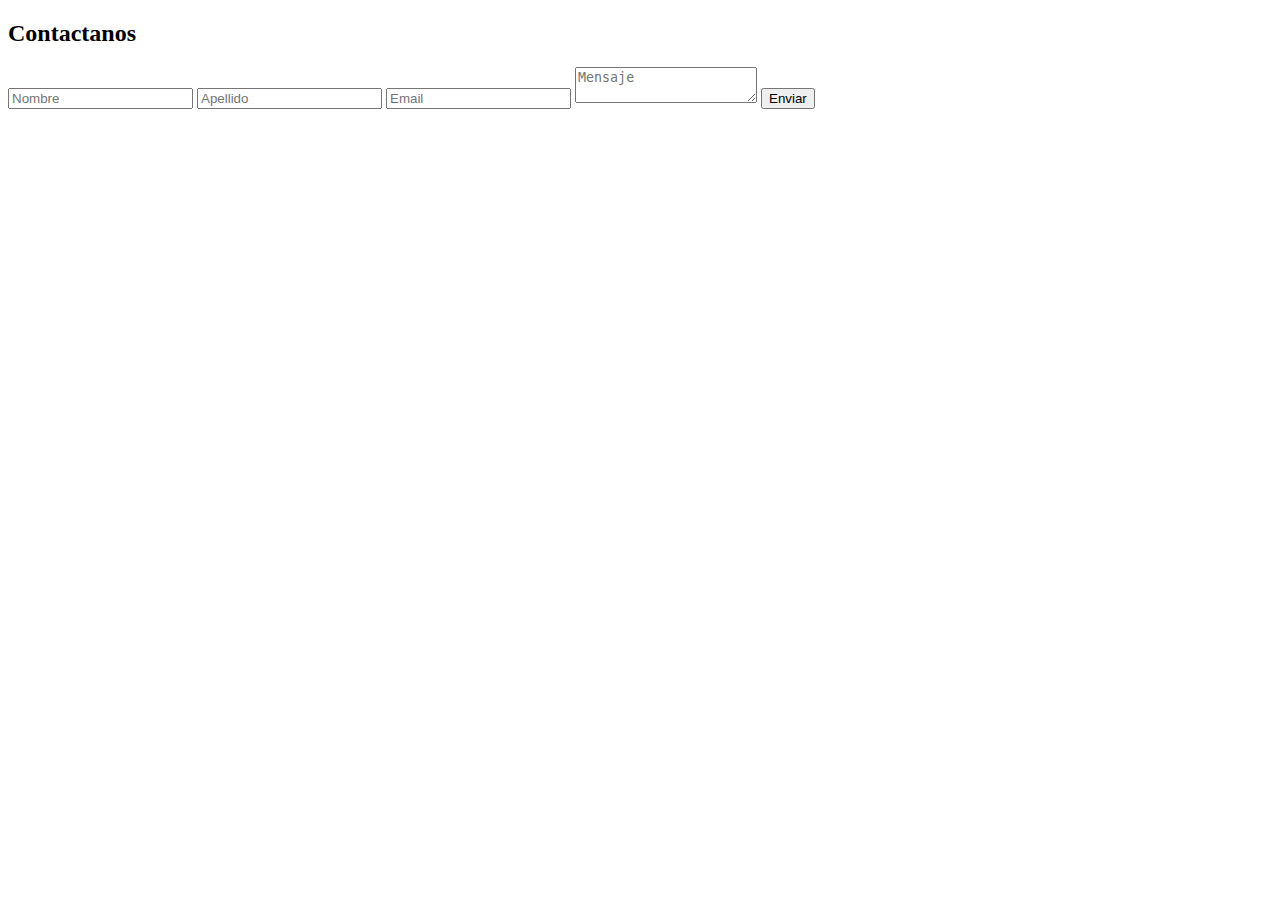
==== formulario.html @ 4119bd91 "Add files via upload" ====
<!DOCTYPE html>
<html lang="en">
<head>
    <meta charset="UTF-8">
    <meta http-equiv="X-UA-Compatible" content="IE=edge">
    <meta name="viewport" content="width=device-width, initial-scale=1.0">
    <title>Contacto</title>
    <link rel="icon" href= "/img/logo.ico">
    <link rel="preconnect" href="https://fonts.googleapis.com">
    <link href="https://fonts.googleapis.com/css2?family=Nunito+Sans:wght@200&display=swap" rel="stylesheet">
    <link rel="stylesheet" href="/css/styleform.css">
</head>

<body>

    <div class="container">
        <div class="caja-contacto">
            <div class="izq"></div>
            <div class="der">
                <h2>Contactanos</h2>
                <input type="text" class="field" placeholder="Nombre">
                <input type="text" class="field" placeholder="Apellido">
                <input type="text" class="field" id="email" placeholder="Email">
                <textarea class="field area" placeholder="Mensaje"></textarea>
                <button type="submit" class="btn" id="button">Enviar</button>
            </div>
        </div> 
    </div>

</body>

<script>
    let inputEmail = document.getElementById('email'); 
    let button = document.getElementById('button');
    button.addEventListener('click', (event)=>{
        event.preventDefault();
        validateEmail(inputEmail.value);
});

    function validateEmail(email){
        let expReg = /[a-z0-9!#$%&'*+/=?^_`{|}~-]+(?:\.[a-z0-9!#$%&'*+/=?^_`{|}~-]+)*@(?:[a-z0-9](?:[a-z0-9-]*[a-z0-9])?\.)+[a-z0-9](?:[a-z0-9-]*[a-z0-9])?/g;
    
        if(expReg.test(email) == true){
            inputEmail.style.border = '1px solid lightseagreen';
            button.onclick= location.reload();
        }else{
            inputEmail.style.border = '1px solid red';
        }
}
</script>

</html>
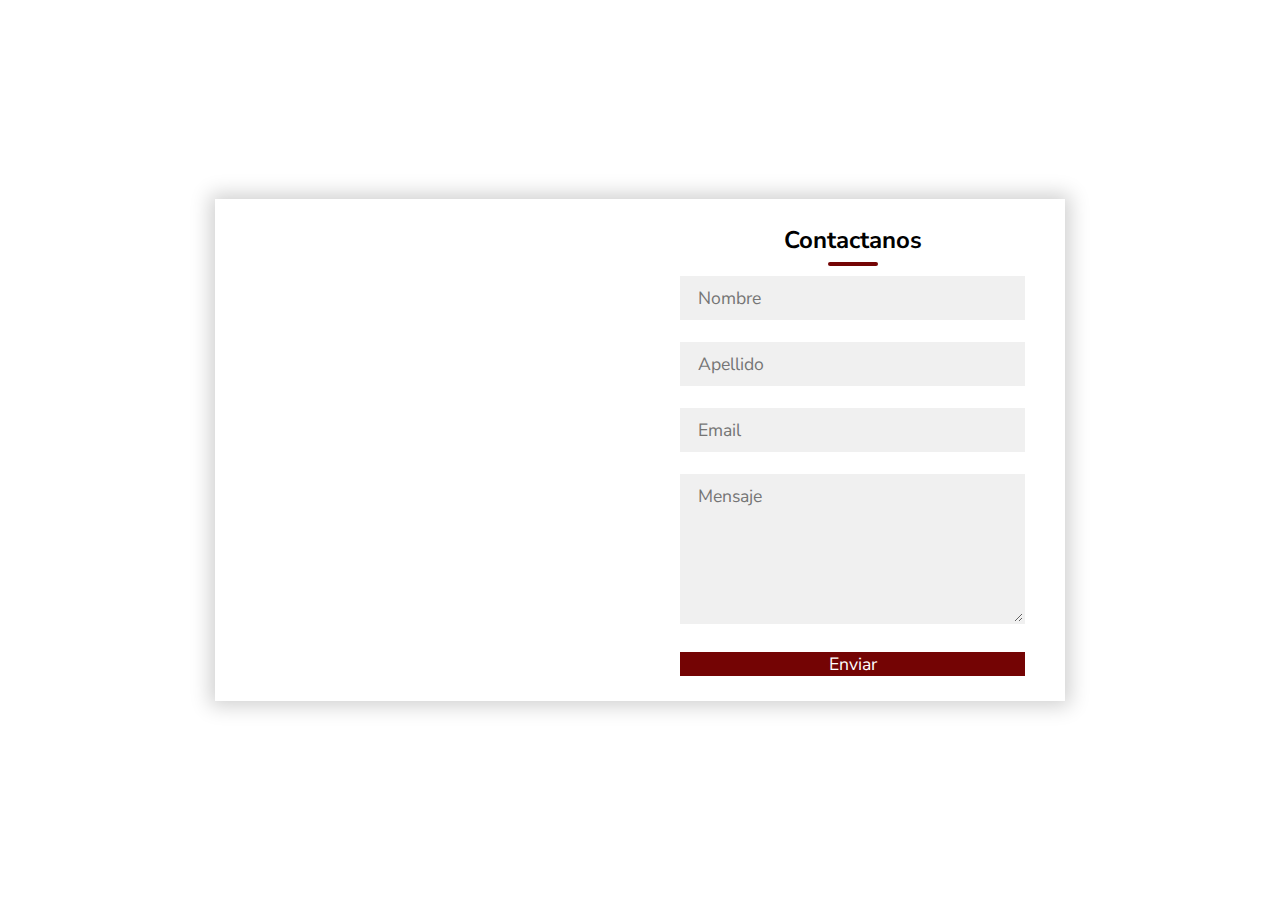
==== commit 39ef6182: "Update formulario.html" ====
--- a/formulario.html
+++ b/formulario.html
@@ -5,10 +5,10 @@
     <meta http-equiv="X-UA-Compatible" content="IE=edge">
     <meta name="viewport" content="width=device-width, initial-scale=1.0">
     <title>Contacto</title>
-    <link rel="icon" href= "/img/logo.ico">
+    <link rel="icon" href= "logo.ico">
     <link rel="preconnect" href="https://fonts.googleapis.com">
     <link href="https://fonts.googleapis.com/css2?family=Nunito+Sans:wght@200&display=swap" rel="stylesheet">
-    <link rel="stylesheet" href="/css/styleform.css">
+    <link rel="stylesheet" href="styleform.css">
 </head>
 
 <body>
@@ -49,4 +49,4 @@
 }
 </script>
 
-</html>+</html>
--- a/styleform.css
+++ b/styleform.css
@@ -0,0 +1,121 @@
+*{
+    font-family: 'Nunito Sans', sans-serif;
+    margin: 0;
+    padding: 0;
+    box-sizing: border-box;
+}
+
+body {
+    width: 100%;
+    height: 100vh;
+}
+
+.container {
+    position: relative;
+    display: flex;
+    justify-content: center;
+    align-items: center;
+    width: 100%;
+    height: 100%;
+    padding: 20px 100px;
+}
+
+.container:after {
+    content: "";
+    position: absolute;
+    left: 0;
+    top: 0;
+    width: 100%;
+    height: 100%;
+    background: url(/img/vinos.jpg) no-repeat center;
+    background-size: cover;
+    z-index: -1;
+    filter: blur(30px)
+}
+
+.caja-contacto {
+    max-width: 850px;
+    display: grid;
+    grid-template-columns: repeat(2, 1fr);
+    justify-content: center;
+    align-items: center;
+    text-align: center;
+    background-color: #fff;
+    box-shadow: 0px 0px 19px 5px rgba(0, 0, 0, 0.19);
+}
+
+.izq {
+    height: 100%;
+    background: url(/img/vinos.jpg) no-repeat center;
+    background-size: cover;
+}
+
+.der {
+    padding: 25px 40px;
+}
+
+h2 {
+    position: relative;
+    padding-bottom: 10px;
+    margin-bottom: 10px;
+}
+
+h2:after {
+    content: "";
+    position: absolute;
+    left: 50%;
+    bottom: 0;
+    height: 4px;
+    width: 50px;
+    border-radius: 2px;
+    background-color: #740404;
+    transform: translateX(-50%);
+
+}
+
+.field {
+    width: 100%;
+    padding: 0.5rem 1rem;
+    background-color: rgba(230, 230, 230, 0.6);
+    font-size: 1.1rem;
+    margin-bottom: 22px;
+    outline: none;
+    border: 2px solid rgb(0, 0, 0, 0);
+    transition: .3s;
+}
+
+.field:hover {
+    background-color: rgb(0, 0, 0, 0.1);
+}
+
+.field:focus {
+    background-color: #fff;
+    border: 2px solid rgba(30, 85, 250, 0.47);
+
+}
+
+.area {
+    min-height: 150px;
+}
+
+.btn {
+    width: 100%;
+    padding: 0.5 rem 1rem;
+    font-size: 1.1rem;
+    background-color: #740404;
+    cursor: pointer;
+    outline: none;
+    border: none;
+    color: #fff;
+    transition: .3s;
+}
+
+@media screen and (max-width:880px){
+    .caja-contacto {
+        grid-template-columns: 1fr;
+    }
+
+    .izq {
+        height: 200px;
+    }
+}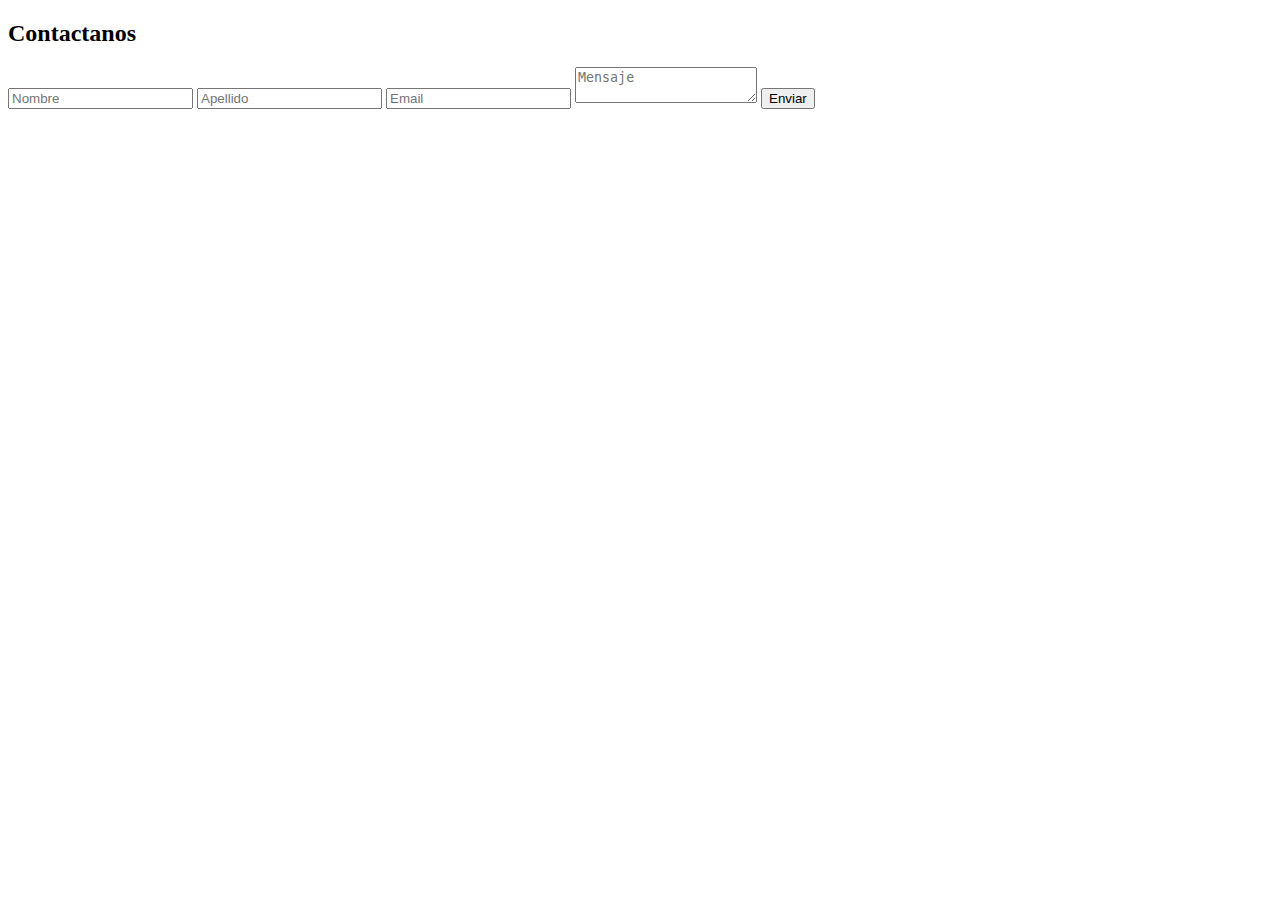
==== commit 2b8c1206: "Add files via upload" ====
--- a/formulario.html
+++ b/formulario.html
@@ -5,10 +5,10 @@
     <meta http-equiv="X-UA-Compatible" content="IE=edge">
     <meta name="viewport" content="width=device-width, initial-scale=1.0">
     <title>Contacto</title>
-    <link rel="icon" href= "logo.ico">
+    <link rel="icon" href= "/img/logo.ico">
     <link rel="preconnect" href="https://fonts.googleapis.com">
     <link href="https://fonts.googleapis.com/css2?family=Nunito+Sans:wght@200&display=swap" rel="stylesheet">
-    <link rel="stylesheet" href="styleform.css">
+    <link rel="stylesheet" href="/css/styleform.css">
 </head>
 
 <body>
@@ -49,4 +49,4 @@
 }
 </script>
 
-</html>
+</html>